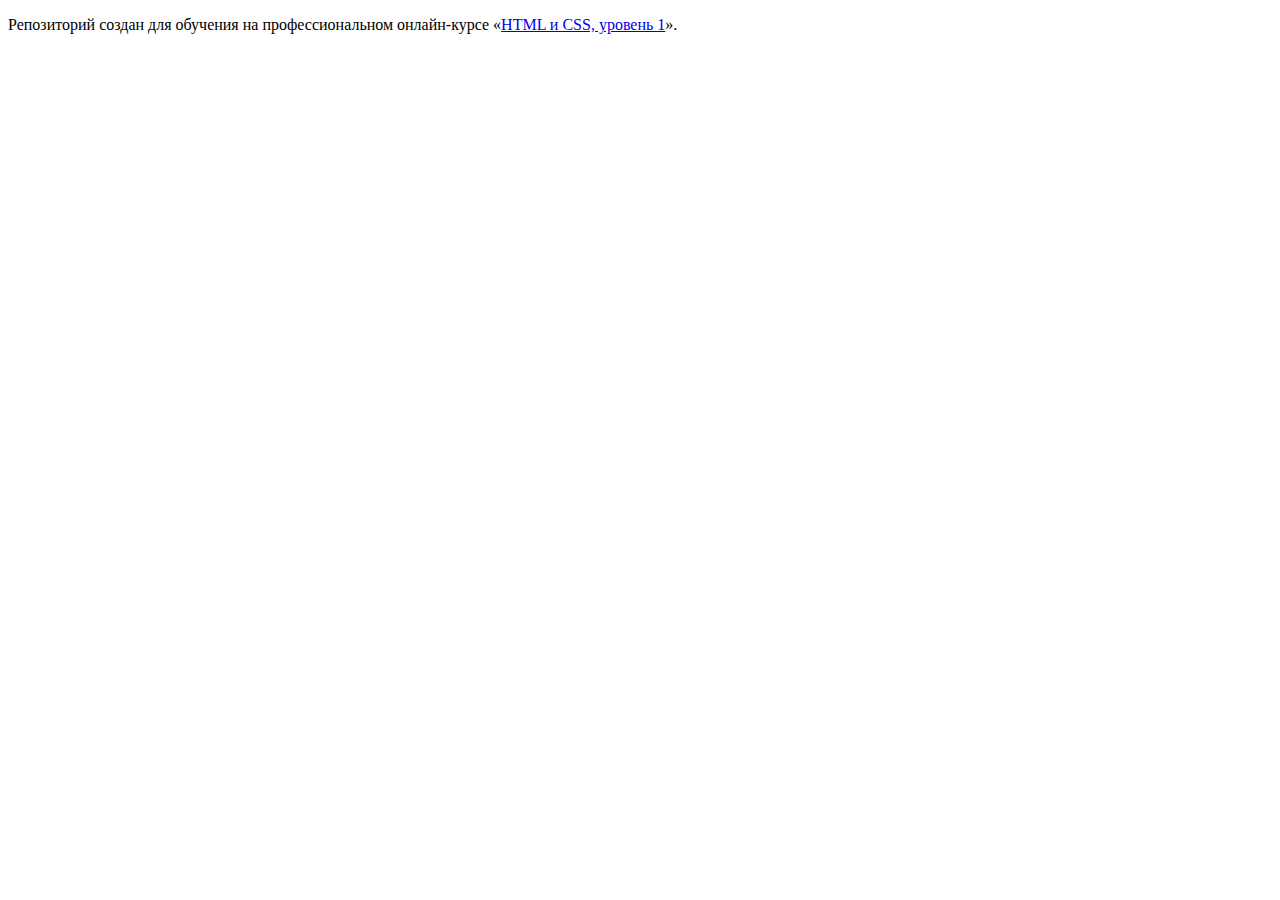
==== index.html @ f5cd9133 ":hatching_chick:" ====
<!DOCTYPE html>
<html lang="ru">
  <head>
    <meta charset="utf-8">
    <title>HTML Academy: Седона</title>
  </head>
  <body>

    <p>Репозиторий создан для обучения на профессиональном онлайн‑курсе «<a href="https://htmlacademy.ru/intensive/htmlcss">HTML и CSS, уровень 1</a>».</p>

  </body>
</html>
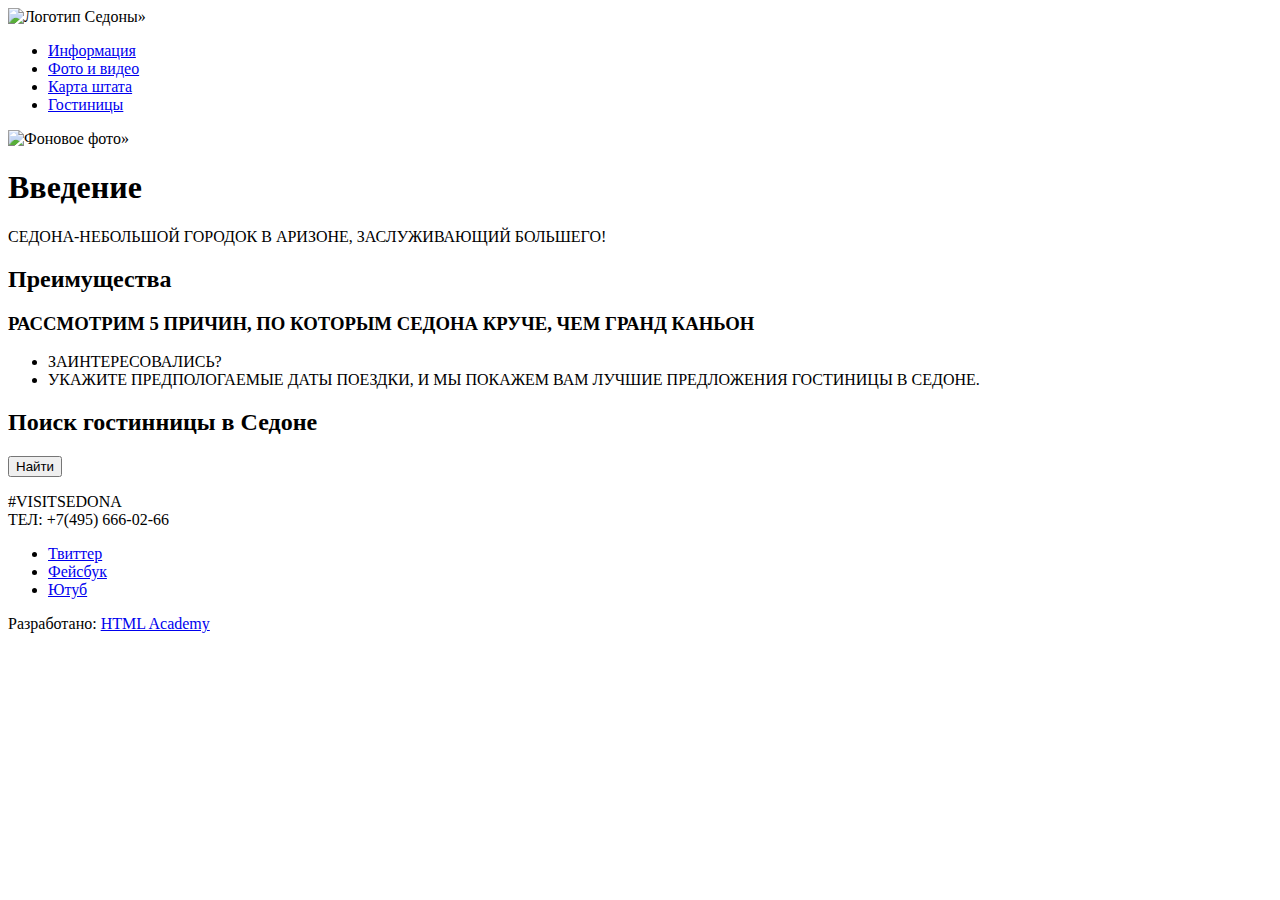
==== commit b97da668: "Личный проект. Разметка двух страниц" ====
--- a/index.html
+++ b/index.html
@@ -4,9 +4,66 @@
     <meta charset="utf-8">
     <title>HTML Academy: Седона</title>
   </head>
-  <body>
 
-    <p>Репозиторий создан для обучения на профессиональном онлайн‑курсе «<a href="https://htmlacademy.ru/intensive/htmlcss">HTML и CSS, уровень 1</a>».</p>
+    <body>
+    <header>
+      <nav>
+      <a>
+        <img src="img/index-logo.svg" width="#" height="#"
+        alt="Логотип Седоны»">
+      </a>
+        <ul>
+          <li><a href="info.html">Информация</a></li>
+          <li><a href="photo and video.html">Фото и видео</a></li>
+          <li><a href="map.html">Карта штата</a></li>
+          <li><a href="hotel.html">Гостиницы</a></li>
+        </ul>
+      </nav>
 
+        <img src="img/background-image.svg" width="#" height="#"
+        alt="Фоновое фото»">
+      </header>
+      <main>
+        <h1>Введение</h1>
+      <p>СЕДОНА-НЕБОЛЬШОЙ ГОРОДОК В АРИЗОНЕ, ЗАСЛУЖИВАЮЩИЙ БОЛЬШЕГО!</p>
+
+      <section>
+        <h2>Преимущества</h2>
+        <h3>РАССМОТРИМ 5 ПРИЧИН, ПО КОТОРЫМ СЕДОНА КРУЧЕ, ЧЕМ ГРАНД КАНЬОН</h3>
+
+      </section>
+
+        <section>
+          <ul>
+          <li>ЗАИНТЕРЕСОВАЛИСЬ?</li>
+          <li>УКАЖИТЕ ПРЕДПОЛОГАЕМЫЕ ДАТЫ ПОЕЗДКИ, И МЫ ПОКАЖЕМ ВАМ ЛУЧШИЕ
+            ПРЕДЛОЖЕНИЯ ГОСТИНИЦЫ В СЕДОНЕ.</li>
+          </ul>
+        </section>
+
+        <section>
+        <h2>Поиск гостинницы в Седоне</h2>
+        <!-- Форма -->
+        <button type="button">Найти</button>
+      </section>
+    </main>
+
+    <footer>
+      <p>
+        #VISITSEDONA<br>
+        ТЕЛ: +7(495) 666-02-66<br>
+      </p>
+      <div>
+        <ul>
+          <li><a href="#">Твиттер</a></li>
+          <li><a href="#">Фейсбук</a></li>
+          <li><a href="#">Ютуб</a></li>
+        </ul>
+      </div>
+      <p>
+        Разработано:
+        <a href="https://htmlacademy.ru">HTML Academy</a>
+      </p>
+    </footer>
   </body>
 </html>
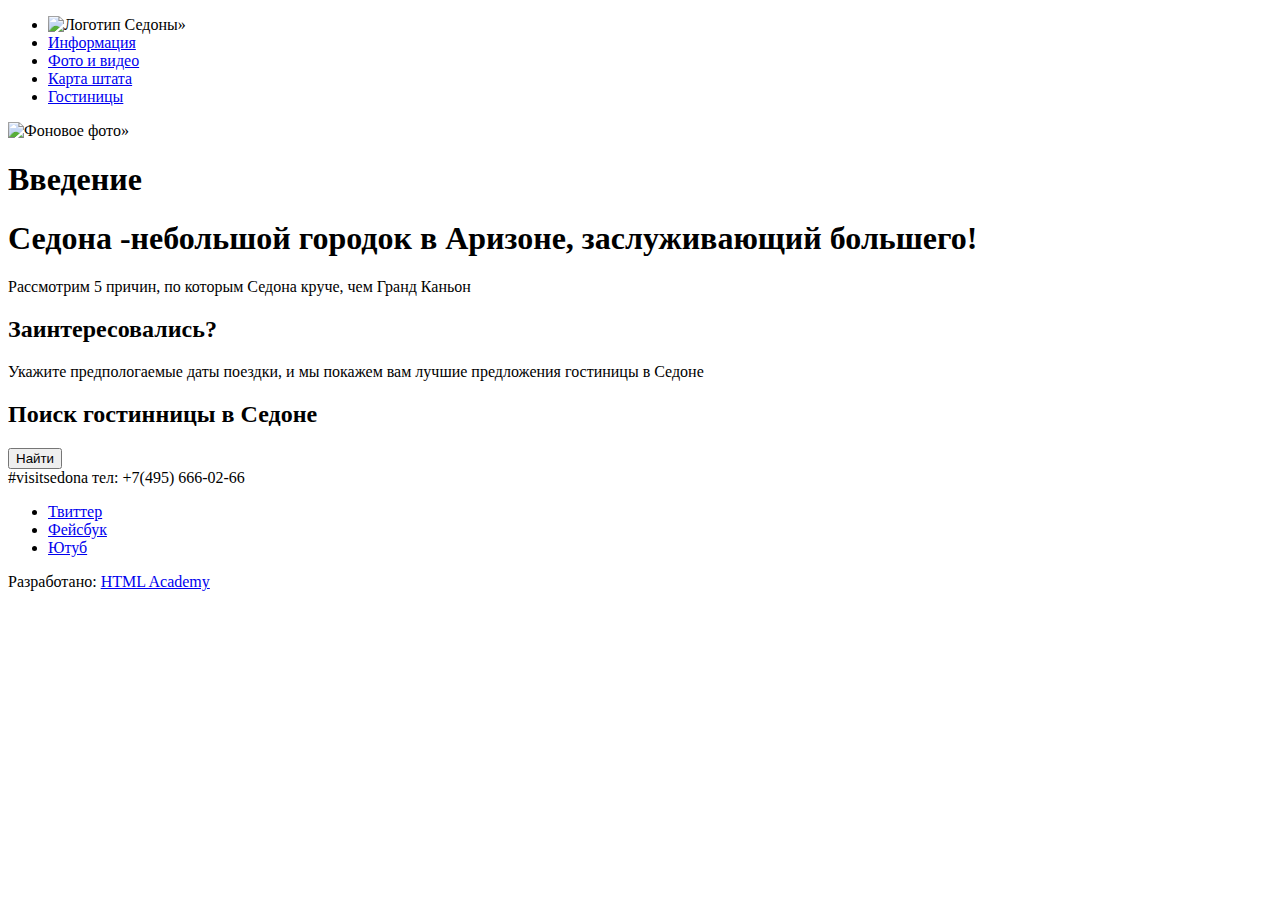
==== commit 3a76b489: "Исправление" ====
--- a/index.html
+++ b/index.html
@@ -4,66 +4,50 @@
     <meta charset="utf-8">
     <title>HTML Academy: Седона</title>
   </head>
-
-    <body>
+   <body>
     <header>
       <nav>
-      <a>
-        <img src="img/index-logo.svg" width="#" height="#"
-        alt="Логотип Седоны»">
-      </a>
         <ul>
-          <li><a href="info.html">Информация</a></li>
-          <li><a href="photo and video.html">Фото и видео</a></li>
-          <li><a href="map.html">Карта штата</a></li>
-          <li><a href="hotel.html">Гостиницы</a></li>
+          <li><img src="img/index-logo.svg" width=" " height=" "
+            alt="Логотип Седоны»">
+          <li><a href="#">Информация</a></li>
+          <li><a href="#">Фото и видео</a></li>
+          <li><a href="#">Карта штата</a></li>
+          <li><a href="catalog.html">Гостиницы</a></li>
         </ul>
       </nav>
-
-        <img src="img/background-image.svg" width="#" height="#"
+        <img src="img/background-image.svg" width=" " height=" "
         alt="Фоновое фото»">
       </header>
       <main>
-        <h1>Введение</h1>
-      <p>СЕДОНА-НЕБОЛЬШОЙ ГОРОДОК В АРИЗОНЕ, ЗАСЛУЖИВАЮЩИЙ БОЛЬШЕГО!</p>
-
-      <section>
-        <h2>Преимущества</h2>
-        <h3>РАССМОТРИМ 5 ПРИЧИН, ПО КОТОРЫМ СЕДОНА КРУЧЕ, ЧЕМ ГРАНД КАНЬОН</h3>
-
-      </section>
+        <h1 class="visually-hidden">Введение</h1>
+          <h1>Седона -небольшой городок в Аризоне, заслуживающий большего!</h1>
+            <p>Рассмотрим 5 причин, по которым Седона круче,
+              чем Гранд Каньон</p>
 
         <section>
-          <ul>
-          <li>ЗАИНТЕРЕСОВАЛИСЬ?</li>
-          <li>УКАЖИТЕ ПРЕДПОЛОГАЕМЫЕ ДАТЫ ПОЕЗДКИ, И МЫ ПОКАЖЕМ ВАМ ЛУЧШИЕ
-            ПРЕДЛОЖЕНИЯ ГОСТИНИЦЫ В СЕДОНЕ.</li>
-          </ul>
+          <h2>Заинтересовались?</h2>
+            <p>Укажите предпологаемые даты поездки, и мы покажем вам лучшие
+              предложения гостиницы в Седоне</p>
+                <h2>Поиск гостинницы в Седоне</h2>
+                  <!-- Форма -->
+                    <button type="button">Найти</button>
         </section>
-
-        <section>
-        <h2>Поиск гостинницы в Седоне</h2>
-        <!-- Форма -->
-        <button type="button">Найти</button>
-      </section>
-    </main>
+      </main>
 
     <footer>
-      <p>
-        #VISITSEDONA<br>
-        ТЕЛ: +7(495) 666-02-66<br>
-      </p>
       <div>
+        <span>#visitsedona</span>
+        <span>тел: +7(495) 666-02-66</span>
+      </div>
         <ul>
           <li><a href="#">Твиттер</a></li>
           <li><a href="#">Фейсбук</a></li>
           <li><a href="#">Ютуб</a></li>
         </ul>
-      </div>
-      <p>
-        Разработано:
-        <a href="https://htmlacademy.ru">HTML Academy</a>
-      </p>
-    </footer>
+          <span>Разработано:
+            <a href="https://htmlacademy.ru">HTML Academy</a>
+         </span>
+     </footer>
   </body>
 </html>
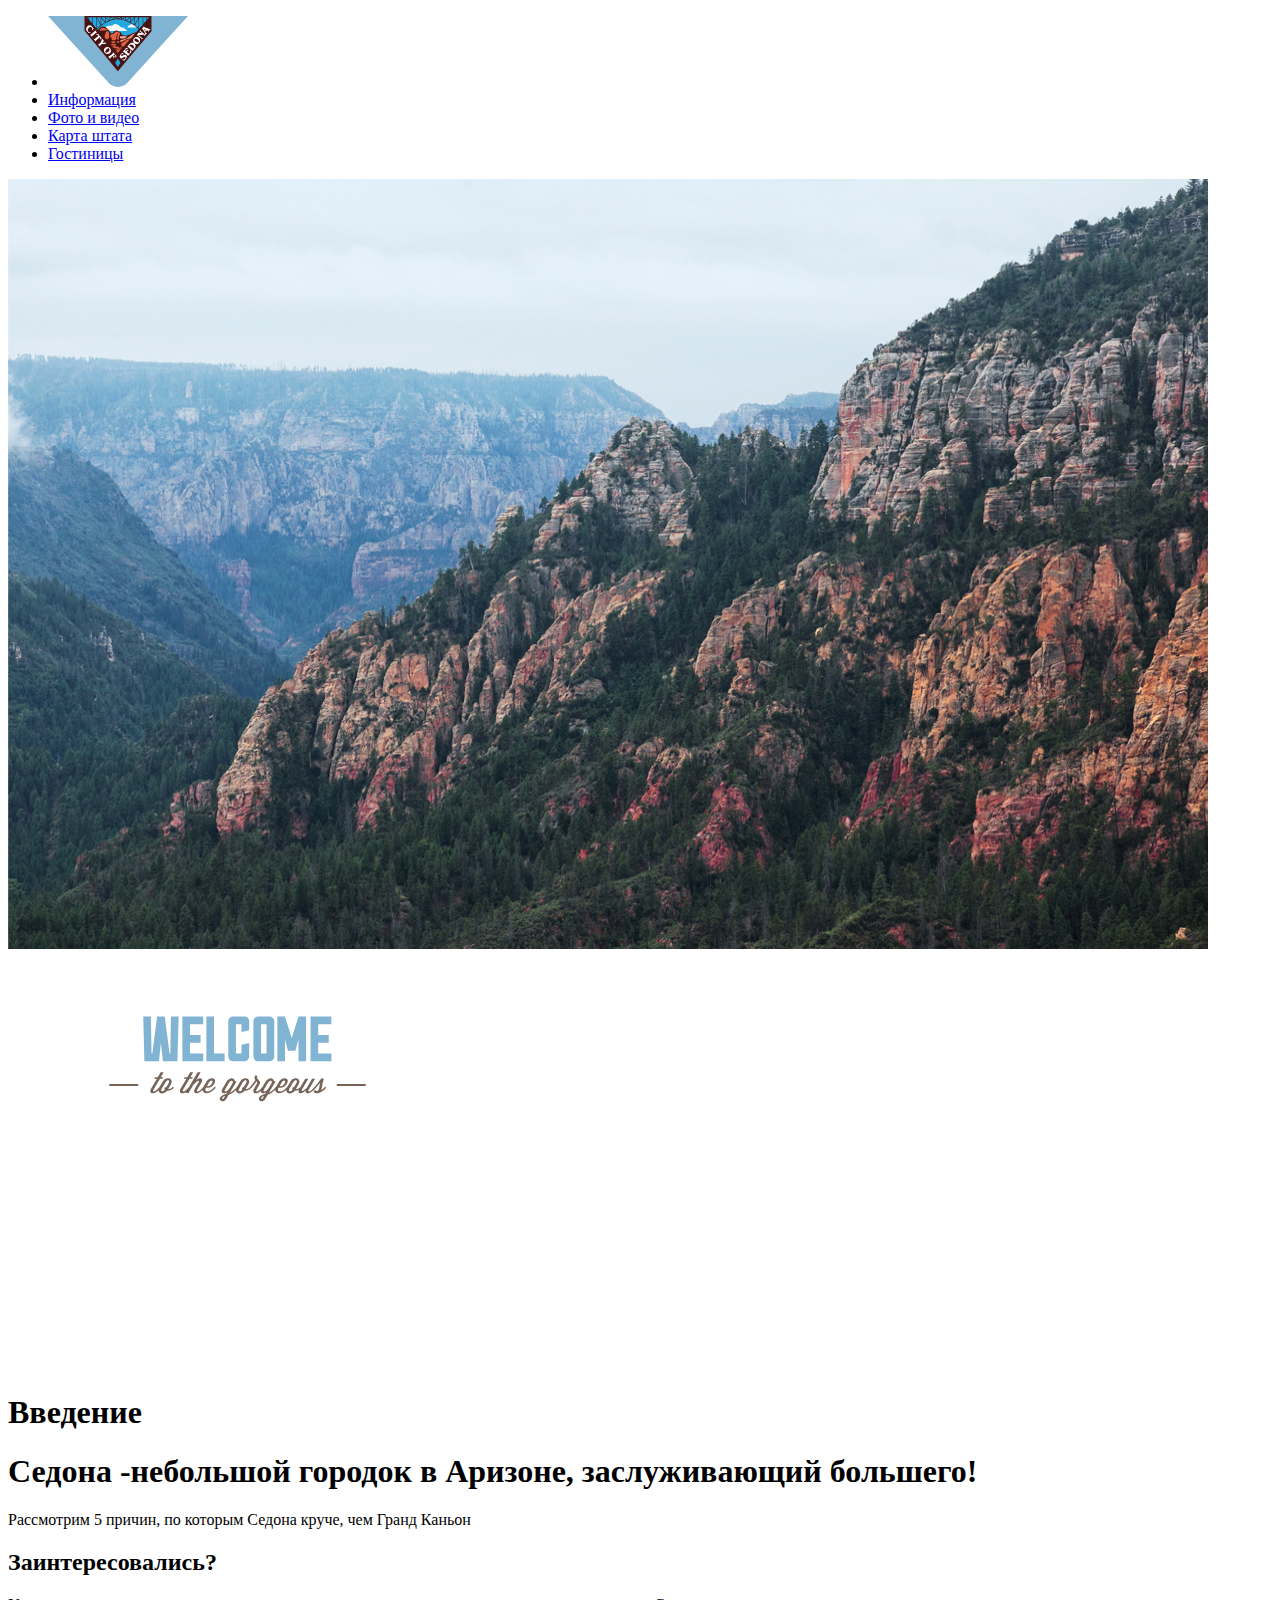
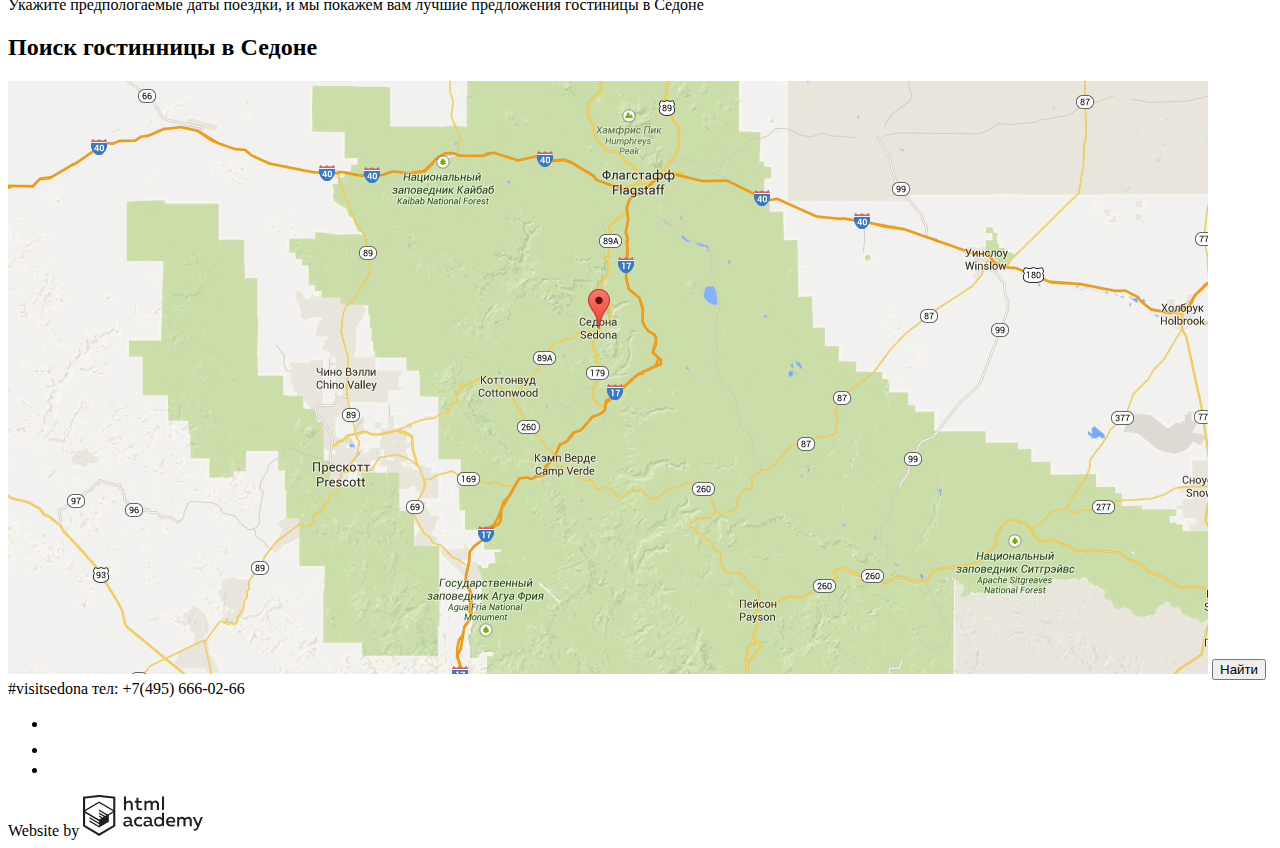
==== commit 05eaafa4: "Графика" ====
--- a/index.html
+++ b/index.html
@@ -8,7 +8,7 @@
     <header>
       <nav>
         <ul>
-          <li><img src="img/index-logo.svg" width=" " height=" "
+          <li><img src="img/logo-sedona.svg" width="140" height="71"
             alt="Логотип Седоны»">
           <li><a href="#">Информация</a></li>
           <li><a href="#">Фото и видео</a></li>
@@ -16,8 +16,13 @@
           <li><a href="catalog.html">Гостиницы</a></li>
         </ul>
       </nav>
-        <img src="img/background-image.svg" width=" " height=" "
+        <img src="img/background-photo.jpg" width="1200" height="770"
         alt="Фоновое фото»">
+        <img src="img/polygon.png" width="1202" height="59">
+        <img src="img/intro-welcome.svg" width="459" height="353"
+         alt="">
+
+
       </header>
       <main>
         <h1 class="visually-hidden">Введение</h1>
@@ -30,6 +35,8 @@
             <p>Укажите предпологаемые даты поездки, и мы покажем вам лучшие
               предложения гостиницы в Седоне</p>
                 <h2>Поиск гостинницы в Седоне</h2>
+                <img src="img/map.jpg" width="1200" height="593"
+                 alt="местонахождение на карте">
                   <!-- Форма -->
                     <button type="button">Найти</button>
         </section>
@@ -41,12 +48,21 @@
         <span>тел: +7(495) 666-02-66</span>
       </div>
         <ul>
-          <li><a href="#">Твиттер</a></li>
-          <li><a href="#">Фейсбук</a></li>
-          <li><a href="#">Ютуб</a></li>
+          <li><a href=""><img src="img/twitter.svg"
+            width="17" height="15"
+           alt="Твиттер"></a></li>
+           <li><a href=""><img src="img/fb-icon.svg"
+             width="12" height="22"
+            alt="Фейсбук"></a></li>
+            <li><a href=""><img src="img/youtube.svg"
+              width="20" height="16"
+             alt="Ютуб"></a></li>
         </ul>
-          <span>Разработано:
-            <a href="https://htmlacademy.ru">HTML Academy</a>
+          <span>Website by
+            <a href="https://htmlacademy.ru">
+              <img src="img/logo-htmlacademy.svg" wigth="115" height="41"
+               alt="Лого HTML Академии">
+            </a>
          </span>
      </footer>
   </body>
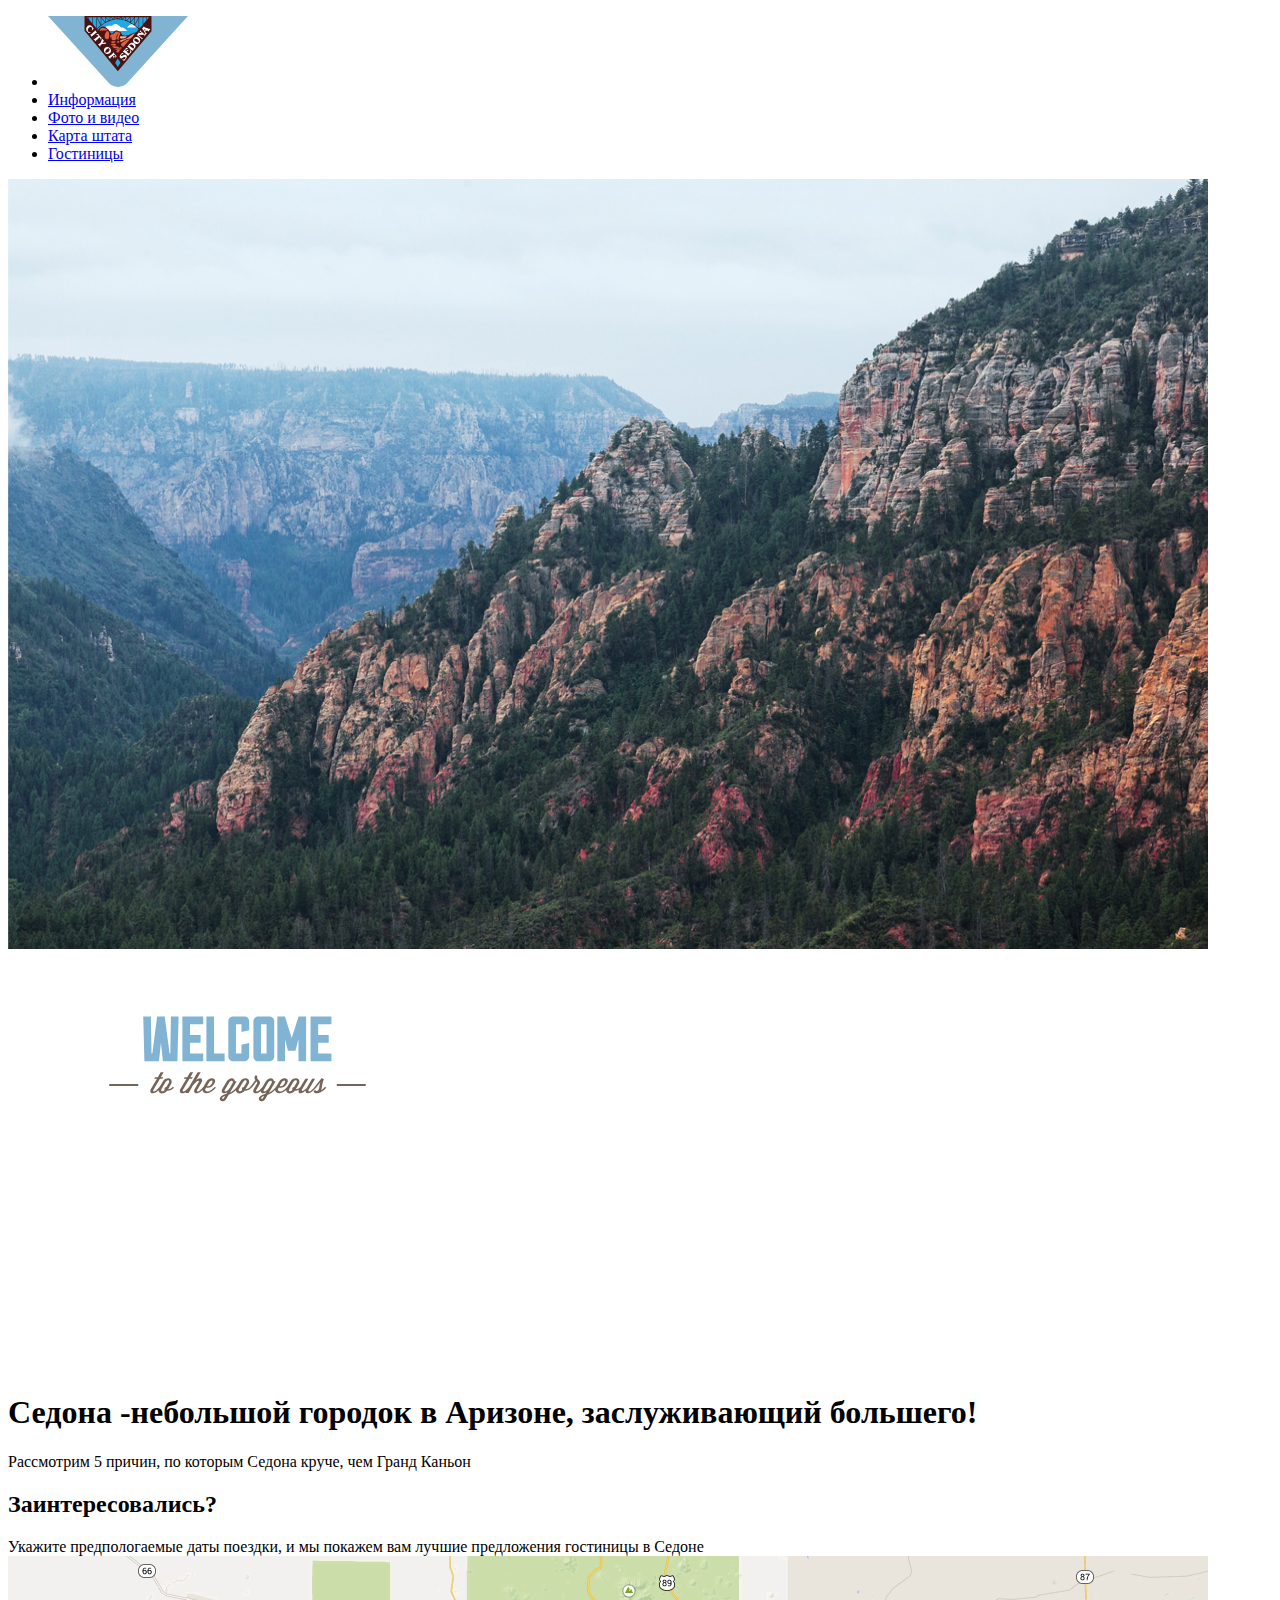
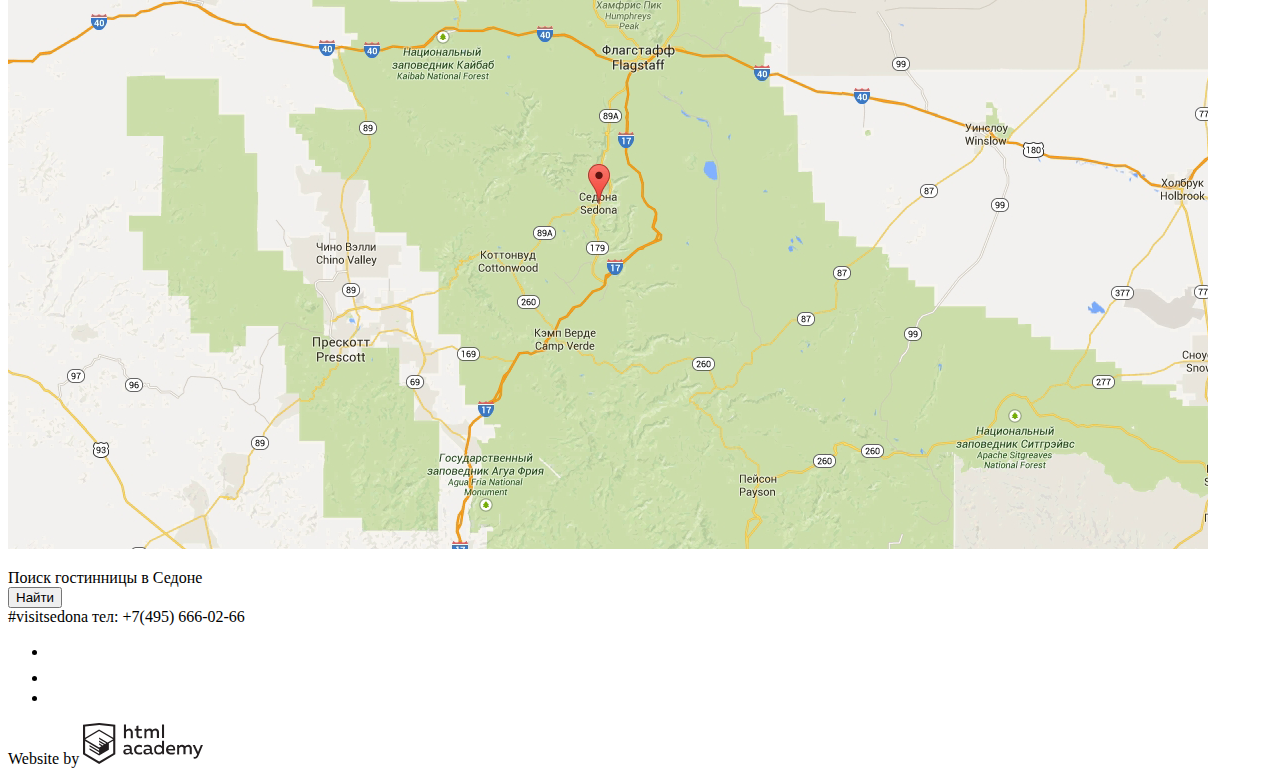
==== commit 182c2182: "Графика" ====
--- a/index.html
+++ b/index.html
@@ -25,7 +25,6 @@
 
       </header>
       <main>
-        <h1 class="visually-hidden">Введение</h1>
           <h1>Седона -небольшой городок в Аризоне, заслуживающий большего!</h1>
             <p>Рассмотрим 5 причин, по которым Седона круче,
               чем Гранд Каньон</p>
@@ -33,12 +32,13 @@
         <section>
           <h2>Заинтересовались?</h2>
             <p>Укажите предпологаемые даты поездки, и мы покажем вам лучшие
-              предложения гостиницы в Седоне</p>
-                <h2>Поиск гостинницы в Седоне</h2>
-                <img src="img/map.jpg" width="1200" height="593"
-                 alt="местонахождение на карте">
-                  <!-- Форма -->
-                    <button type="button">Найти</button>
+              предложения гостиницы в Седоне
+              <img src="img/map.png" width="1200" height="593"
+               alt="местонахождение на карте">
+             </p>
+               <div>Поиск гостинницы в Седоне</div>
+                   <button type="button">Найти</button>
+                     <!-- Форма -->
         </section>
       </main>
 
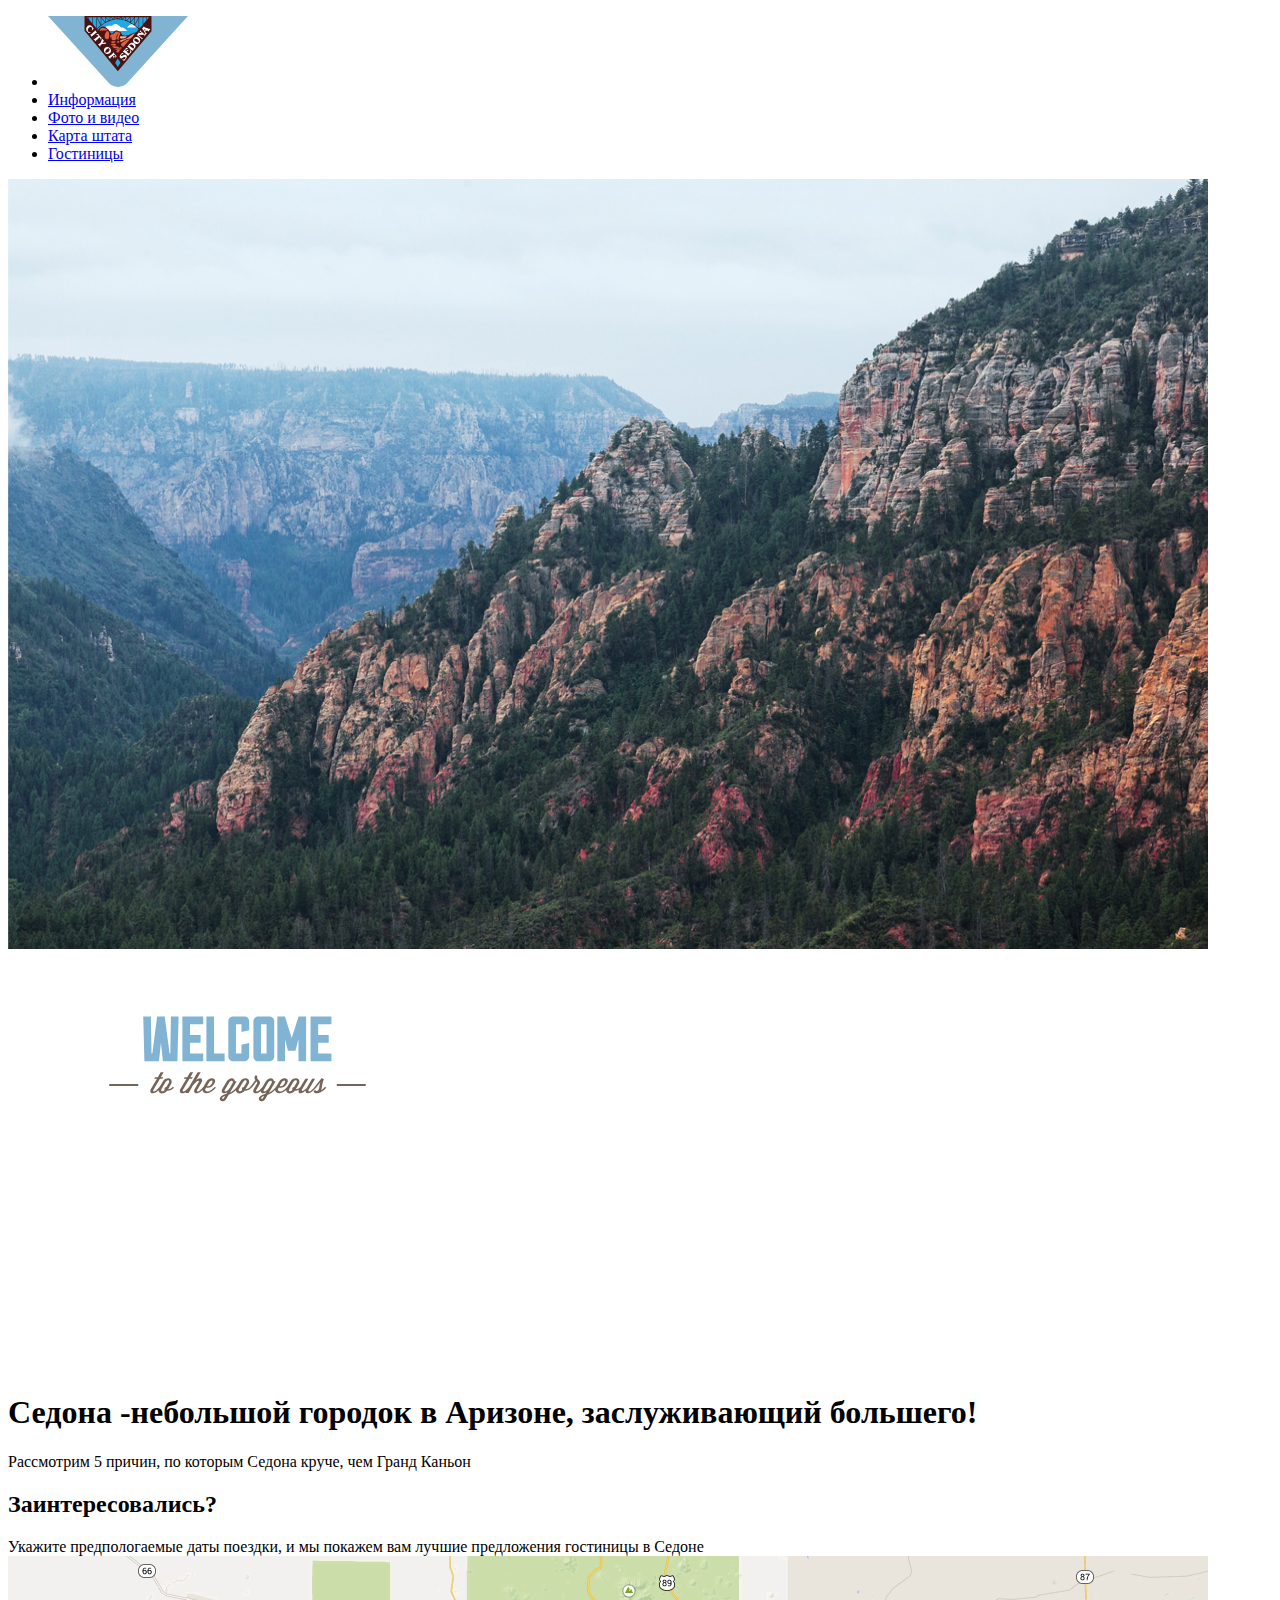
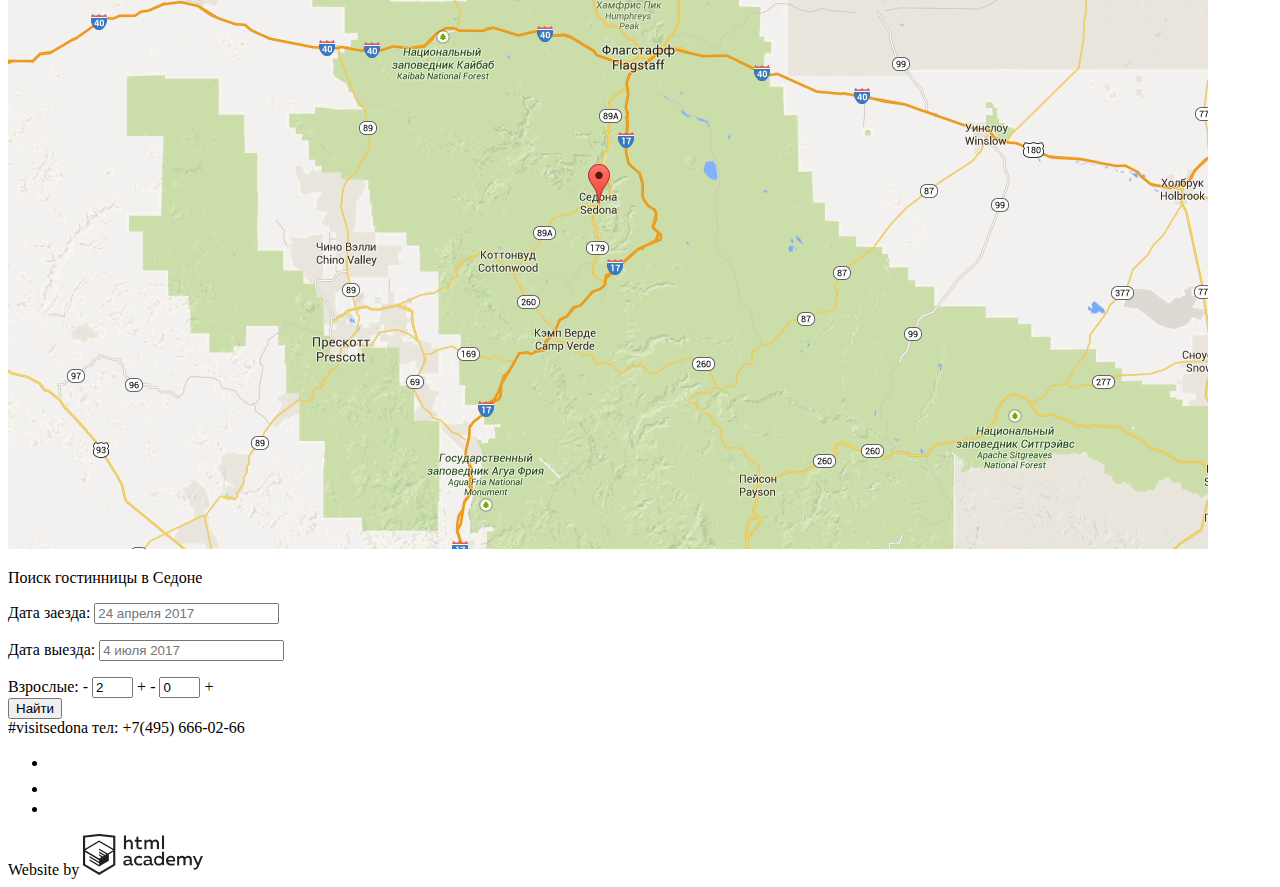
==== commit ca76ef38: "Продолжение разметки" ====
--- a/index.html
+++ b/index.html
@@ -37,16 +37,34 @@
                alt="местонахождение на карте">
              </p>
                <div>Поиск гостинницы в Седоне</div>
-                   <button type="button">Найти</button>
-                     <!-- Форма -->
-        </section>
-      </main>
-
-    <footer>
-      <div>
-        <span>#visitsedona</span>
-        <span>тел: +7(495) 666-02-66</span>
-      </div>
+                 <form action="https://echo.htmlacademy.ru" method="post">
+                <p>
+                  <label for="arrival date">Дата заезда: </label>
+                    <input id="arrival date" type="text" name="arrival date"
+                      placeholder="24 апреля 2017">
+                </p>
+                <p>
+                  <label for="departure date">Дата выезда: </label>
+                    <input id="departure date" type="text" name="departure date"
+                      placeholder="4 июля 2017">
+                </p>
+                <div class="adults">Взрослые:
+                  <span class="minus">-</span>
+                    <input type="text" value="2" size="2">
+                      <span class="plus">+</span>
+                        <span class="minus">-</span>
+                          <input type="text" value="0" size="2">
+                            <span class="plus">+</span>
+                </div>
+              </form>
+                <button type="button">Найти</button>
+              </section>
+            </main>
+            <footer>
+              <div>
+                <span>#visitsedona</span>
+                <span>тел: +7(495) 666-02-66</span>
+              </div>
         <ul>
           <li><a href=""><img src="img/twitter.svg"
             width="17" height="15"
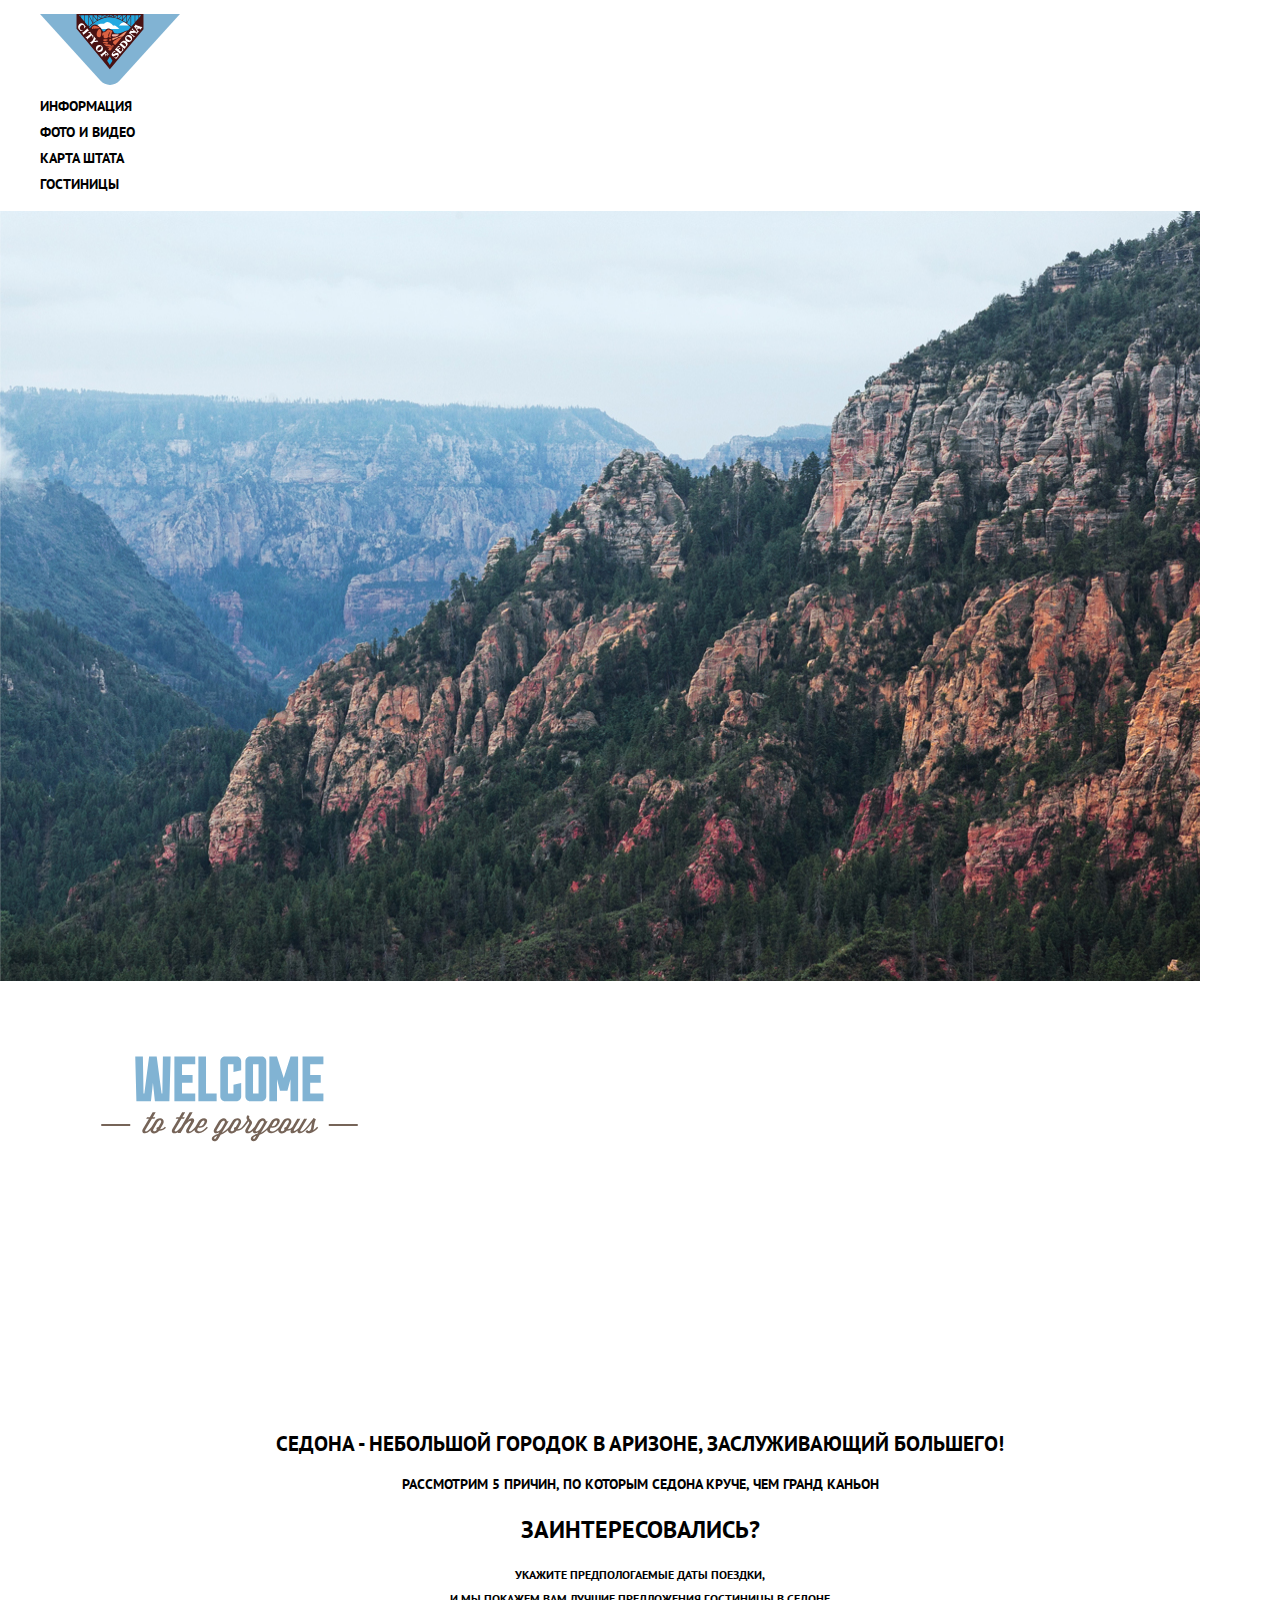
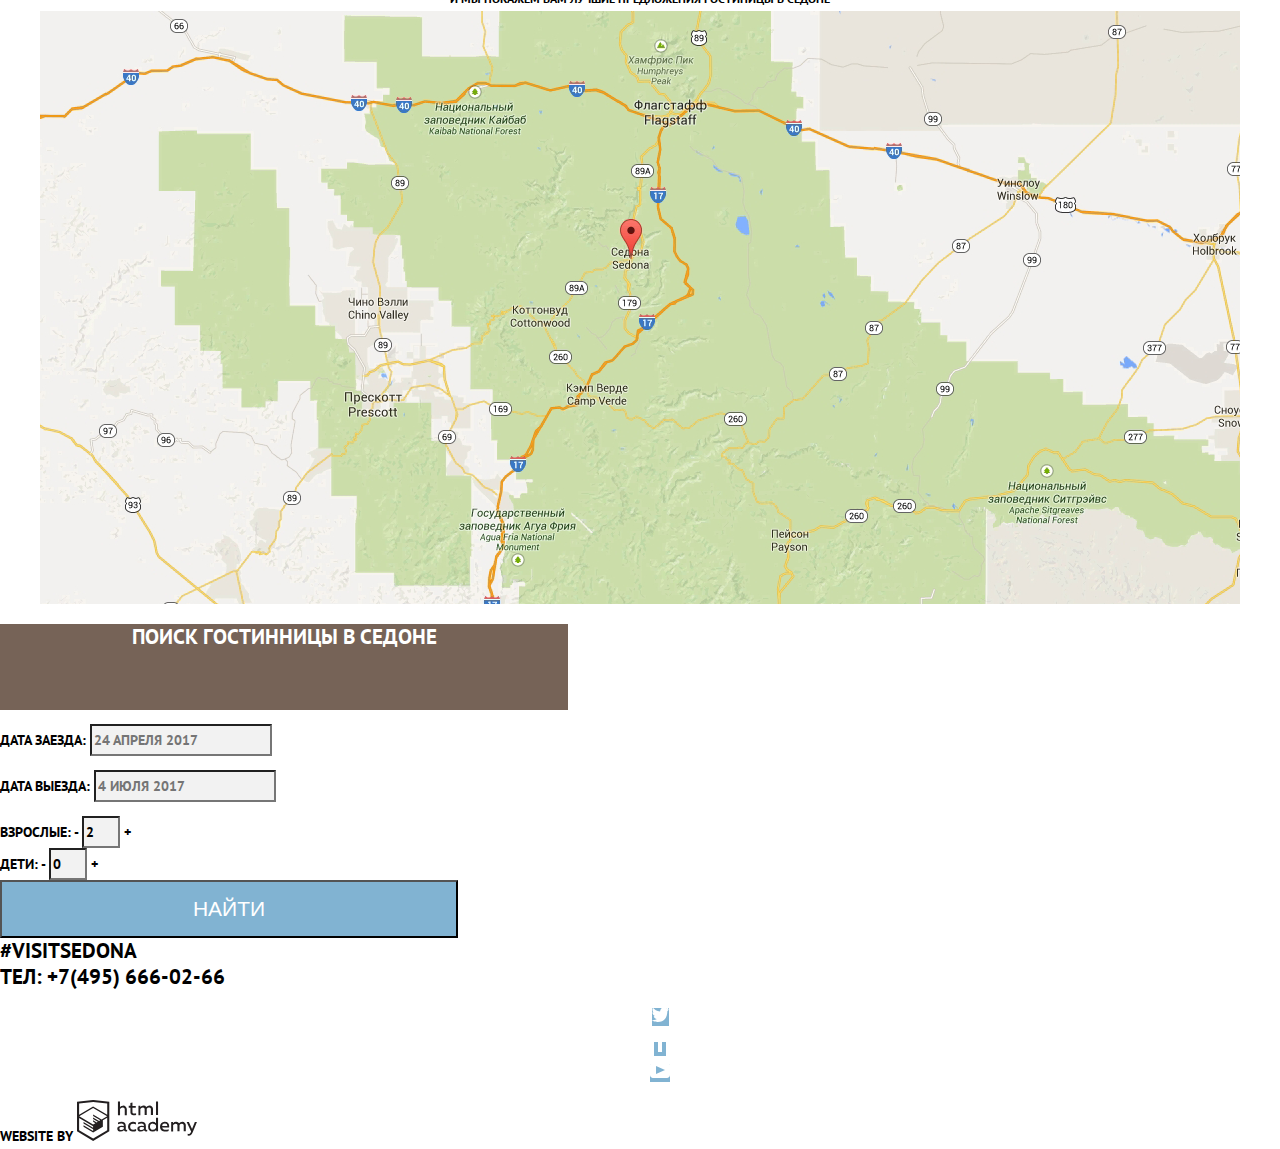
==== commit 8185b6bf: "Базовая стилизация" ====
--- a/index.html
+++ b/index.html
@@ -3,11 +3,15 @@
   <head>
     <meta charset="utf-8">
     <title>HTML Academy: Седона</title>
+      <link href="https://fonts.googleapis.com/css
+      ?family=PT+Sans:400,700&display=swap&subset=cyrillic,
+      latin-ext" rel="stylesheet">
+      <link href="css/style.css" rel="stylesheet">
   </head>
    <body>
     <header>
-      <nav>
-        <ul>
+      <nav class="main-navigation">
+        <ul class="site-navigation">
           <li><img src="img/logo-sedona.svg" width="140" height="71"
             alt="Логотип Седоны»">
           <li><a href="#">Информация</a></li>
@@ -16,67 +20,71 @@
           <li><a href="catalog.html">Гостиницы</a></li>
         </ul>
       </nav>
-        <img src="img/background-photo.jpg" width="1200" height="770"
+         <img src="img/background-photo.jpg" width="1200" height="770"
         alt="Фоновое фото»">
-        <img src="img/polygon.png" width="1202" height="59">
-        <img src="img/intro-welcome.svg" width="459" height="353"
+           <img src="img/polygon.png" width="1202" height="59">
+           <img src="img/intro-welcome.svg" width="459" height="353"
          alt="">
-
-
-      </header>
+       </header>
       <main>
-          <h1>Седона -небольшой городок в Аризоне, заслуживающий большего!</h1>
-            <p>Рассмотрим 5 причин, по которым Седона круче,
+        <h1 class="feature">Седона - небольшой городок в Аризоне,
+          заслуживающий большего!</h1>
+            <p class="five-rasons">Рассмотрим 5 причин, по которым Седона круче,
               чем Гранд Каньон</p>
 
         <section>
-          <h2>Заинтересовались?</h2>
-            <p>Укажите предпологаемые даты поездки, и мы покажем вам лучшие
-              предложения гостиницы в Седоне
+          <h2 class="interested">Заинтересовались?</h2>
+            <p class="travel-dates">Укажите предпологаемые даты поездки,<br>
+              и мы покажем вам лучшие предложения гостиницы в Седоне
               <img src="img/map.png" width="1200" height="593"
                alt="местонахождение на карте">
              </p>
-               <div>Поиск гостинницы в Седоне</div>
+               <div class="modal">Поиск гостинницы в Седоне</div>
                  <form action="https://echo.htmlacademy.ru" method="post">
                 <p>
                   <label for="arrival date">Дата заезда: </label>
-                    <input id="arrival date" type="text" name="arrival date"
+                    <input class="login-form" id="arrival date" type="text"
+                    name="arrival date"
                       placeholder="24 апреля 2017">
                 </p>
                 <p>
                   <label for="departure date">Дата выезда: </label>
-                    <input id="departure date" type="text" name="departure date"
+                    <input class="login-form" id="departure date" type="text"
+                    name="departure date"
                       placeholder="4 июля 2017">
                 </p>
                 <div class="adults">Взрослые:
                   <span class="minus">-</span>
-                    <input type="text" value="2" size="2">
-                      <span class="plus">+</span>
+                    <input class="login-form" type="text" value="2" size="2">
+                  <span class="plus">+</span>
+                    </div>
+                      <div class="kids">Дети:
                         <span class="minus">-</span>
-                          <input type="text" value="0" size="2">
+                          <input class="login-form" type="text" value="0"
+                          size="2">
                             <span class="plus">+</span>
                 </div>
+                  <button class="button" type="button">Найти</button>
               </form>
-                <button type="button">Найти</button>
-              </section>
+                </section>
             </main>
-            <footer>
-              <div>
-                <span>#visitsedona</span>
+            <footer class="main-footer">
+              <div class="footer-contacts">
+                <span>#visitsedona</span><br>
                 <span>тел: +7(495) 666-02-66</span>
               </div>
-        <ul>
-          <li><a href=""><img src="img/twitter.svg"
+        <ul class="footer-social">
+          <li><a href="#"><img src="img/twitter.svg"
             width="17" height="15"
            alt="Твиттер"></a></li>
-           <li><a href=""><img src="img/fb-icon.svg"
+           <li><a href="#"><img src="img/fb-icon.svg"
              width="12" height="22"
             alt="Фейсбук"></a></li>
-            <li><a href=""><img src="img/youtube.svg"
+            <li><a href="#"><img src="img/youtube.svg"
               width="20" height="16"
              alt="Ютуб"></a></li>
         </ul>
-          <span>Website by
+          <span class="footer-copyright">Website by
             <a href="https://htmlacademy.ru">
               <img src="img/logo-htmlacademy.svg" wigth="115" height="41"
                alt="Лого HTML Академии">
--- a/css/style.css
+++ b/css/style.css
@@ -0,0 +1,265 @@
+body {
+  margin: 0;
+  padding: 0;
+
+  font-family: 'PT Sans', Arial, sans-serif;
+  font-size: 14px;
+  line-height: 26px;
+  font-weight: 700;
+  color: #000000;
+  text-transform: uppercase;
+
+  background-color: #ffffff;
+}
+
+a {
+  text-decoration: none;
+}
+
+.main-navigation {
+  font-size: 14px;
+  line-height: 26px;
+  color: #000000;
+
+  background-color: #ffffff;
+}
+
+.site-navigation {
+  list-style: none;
+}
+
+.site-navigation a {
+  color: #000000;
+}
+
+.site-navigation a:hover {
+  color: #a8c9df;
+}
+.site-navigation a:focus {
+  color: #e7e7e7;
+}
+
+.site-navigation a:action {
+  color: #cacaca;
+}
+
+.feature {
+  text-align: center;
+  line-height: 26px;
+  font-size: 21px;
+  text-transform: uppercase;
+  }
+
+.five-rasons {
+  text-align: center;
+  line-height: 26px;
+  font-size: 14px;
+  text-transform: uppercase;
+}
+
+.interested {
+  text-align: center;
+  line-height: 26px;
+  font-size: 24px;
+  text-transform: uppercase;
+}
+
+.travel-dates {
+  text-align: center;
+  line-height: 24px;
+  font-size: 12px;
+  text-transform: uppercase;
+}
+
+.main-footer {
+  color: #000000;
+  background-color: #ffffff;
+  background-pozition: 0, 0;
+  background-repeat: repeat;
+}
+
+.footer-contacts {
+  line-height: 26px;
+  font-size: 21px;
+}
+
+.footer-contacts a:focus  {
+  color: #81b3d2
+}
+
+
+.footer-social li {
+  list-style: none;
+  text-align: center;
+  color: #000000;
+}
+
+.footer-social a {
+  background-color: #81b3d2;
+}
+
+.footer-social a:hover {
+  color: #669ec0;
+}
+
+.footer-social a:focus {
+  color: #81b3d2;
+}
+
+.footer-social a:active {
+  color: #5496bd;
+}
+
+.footer-copyright {
+  text-align: center;
+  line-height: 26px;
+  font-size: 14px;
+  text-transform: uppercase;
+}
+
+.footer-copyright a:hover {
+  color: #81b3d2;
+}
+
+.footer-copyright a:focus {
+  color: #81b3d2;
+}
+
+.footer-copyright a:active {
+  color: #c0bebf;
+}
+
+
+.modal {
+  background-color: #766357;
+  width: 568px;
+  height: 86px;
+  color: #ffffff;
+  text-align: center;
+  font-size: 21px;
+  line-height: 26px;
+}
+
+.modal p {
+  font-size: 14px;
+  text-align: 26px;
+}
+
+.login-form {
+  font: inherit;
+  color: #000000;
+  text-transform: uppercase;
+  background-color: #f2f2f2;
+}
+
+.adults,
+.kids {
+  font: inherit;
+  color: #000000;
+  text-transform: uppercase;
+}
+
+.login-form input:focus {
+  background-color: #ffffff;
+}
+
+.login-form input:hover {
+  background-color: #ebebeb;
+}
+
+.button {
+  background-color: #81b3d2;
+  width: 458px;
+  height: 58px;
+  font-size: 21px;
+  line-height: 26px;
+  color: #ffffff;
+  text-transform: uppercase;
+}
+
+
+
+.visually-hidden {
+  display: none;
+}
+
+.hotel-name {
+  font-size: 21px;
+  line-height: 26px;
+  color: #000000;
+}
+
+
+
+.hotel-type {
+  font-size: 14px;
+  line-height: 21px;
+  color: #494949;
+}
+
+.button-1 {
+  color: #ffffff;
+  width: 110px;
+  height: 27px;
+  font-size: 14px;
+  line-height: 21px;
+  background-color: #81b3d2;
+  text-transform: uppercase;
+}
+
+.button-1:hover,
+.button-1:focus {
+  background-color: #669ec0;
+}
+
+.button-1:active {
+  background-color: #5496bd;
+  color: #88b6d1;
+}
+
+.button-2 {
+  color: #ffffff;
+  width: 142px;
+  height: 27px;
+  font-size: 14px;
+  line-height: 21px;
+  background-color: #766357;
+  text-transform: uppercase;
+}
+
+.button-2:hover,
+.button-2:focus {
+  background-color: #604e43;
+}
+
+.button-2:active {
+  background-color: #503e33;
+  color: #857871;
+}
+
+.hotel-name:hover {
+  color: #81b3d2;
+}
+
+.hotel-name:active {
+  color: #b2b2b2;
+}
+
+.rating {
+  font-size: 14px:
+  line-height: 21px;
+  color: #666666;
+  border: 1px solid #f2f2f2;
+  width: 110px;
+  height: 127px;
+  background: #f2f2f2;
+  text-align: right;
+  padding-right:18px;
+  padding-left: 18px;
+  padding-top: 7px;
+  padding-bottom: 7px;
+}
+
+.stars {
+  text-align: right;
+}
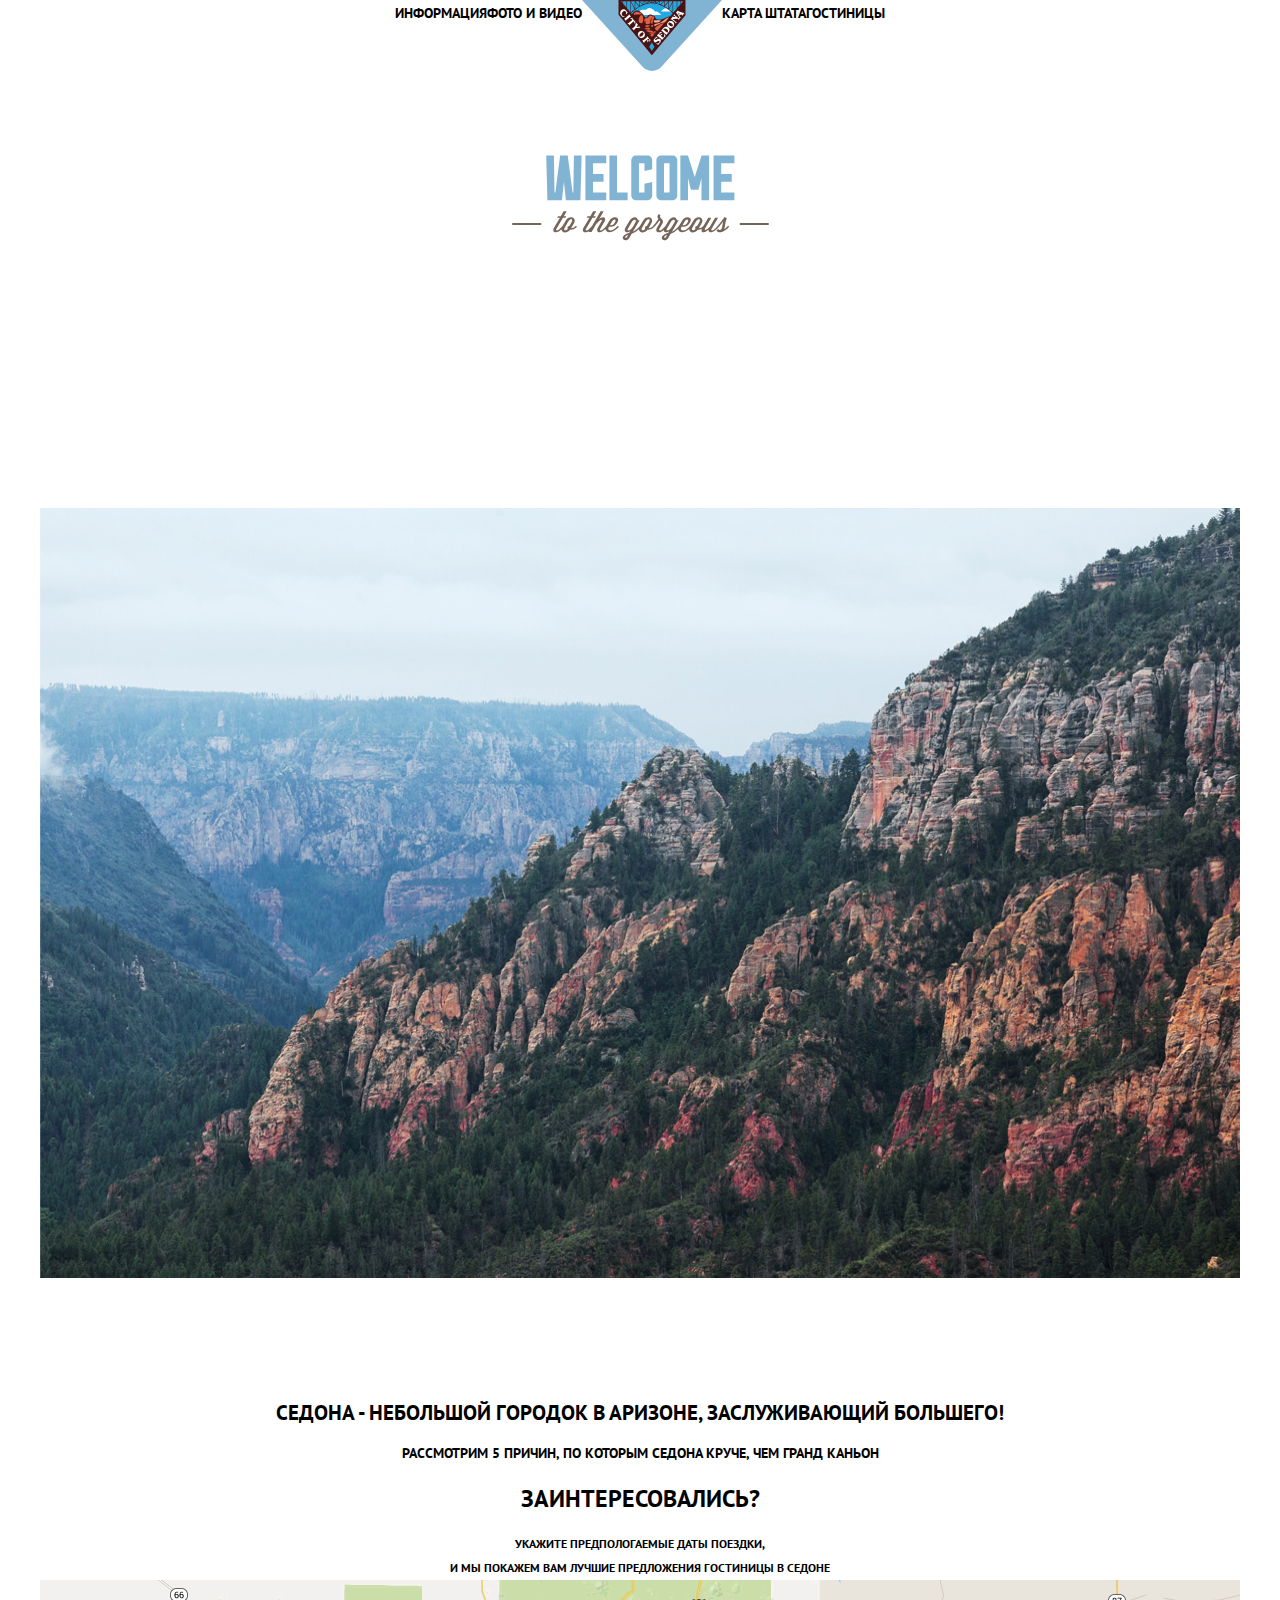
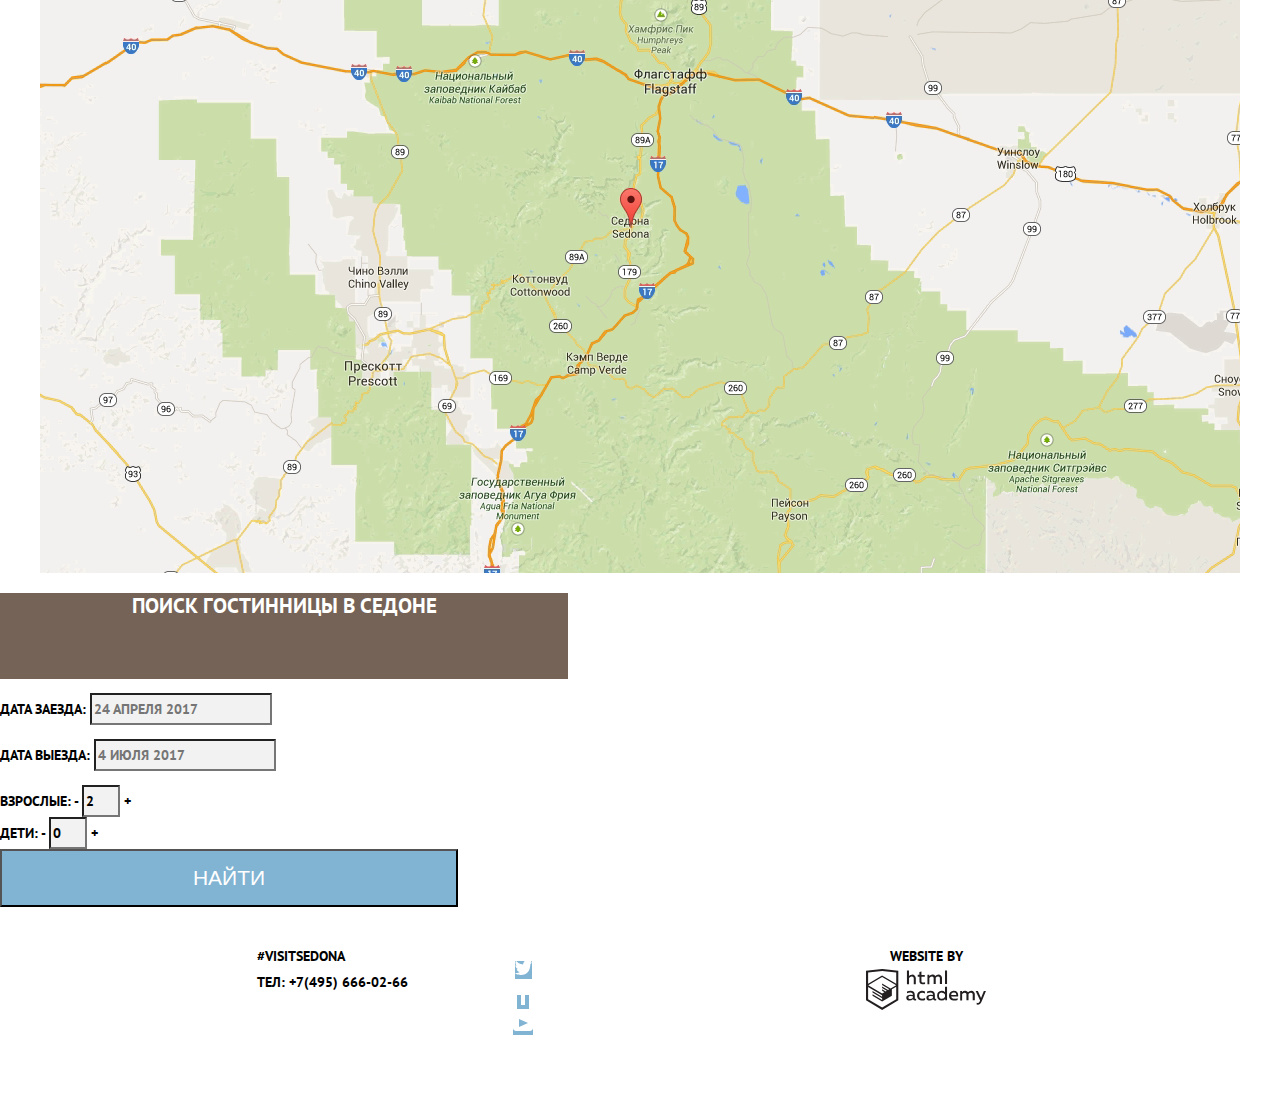
==== commit 437bb7ac: "Сетки" ====
--- a/index.html
+++ b/index.html
@@ -9,22 +9,25 @@
       <link href="css/style.css" rel="stylesheet">
   </head>
    <body>
-    <header>
-      <nav class="main-navigation">
+    <header class="main-header">
+    <nav class="main-navigation">
+
         <ul class="site-navigation">
-          <li><img src="img/logo-sedona.svg" width="140" height="71"
-            alt="Логотип Седоны»">
           <li><a href="#">Информация</a></li>
           <li><a href="#">Фото и видео</a></li>
+          <li><img class="navigation-logo" src="img/logo-sedona.svg"
+            width="140" height="71"
+            alt="Логотип Седоны»">
           <li><a href="#">Карта штата</a></li>
           <li><a href="catalog.html">Гостиницы</a></li>
         </ul>
-      </nav>
+        <img class="main-header-logo" src="img/intro-welcome.svg"
+           width="459" height="353" alt="">
          <img src="img/background-photo.jpg" width="1200" height="770"
         alt="Фоновое фото»">
            <img src="img/polygon.png" width="1202" height="59">
-           <img src="img/intro-welcome.svg" width="459" height="353"
-         alt="">
+
+         </nav>
        </header>
       <main>
         <h1 class="feature">Седона - небольшой городок в Аризоне,
@@ -69,6 +72,7 @@
                 </section>
             </main>
             <footer class="main-footer">
+              <div class="footer-container"
               <div class="footer-contacts">
                 <span>#visitsedona</span><br>
                 <span>тел: +7(495) 666-02-66</span>
@@ -90,6 +94,7 @@
                alt="Лого HTML Академии">
             </a>
          </span>
+       </div>
      </footer>
   </body>
 </html>
--- a/css/style.css
+++ b/css/style.css
@@ -16,17 +16,49 @@
   text-decoration: none;
 }
 
+.main-header {
+  min-height: 564px;
+  margin-bottom: 63px;
+}
+
 .main-navigation {
-  font-size: 14px;
-  line-height: 26px;
-  color: #000000;
-
-  background-color: #ffffff;
-}
+  display: flex;
+  flex-direction: column;
+  align-items: center;
+
+
+  font-size: 14px;
+  line-height: 26px;
+  color: #000000;
+
+  min-height: 57px;
+}
+
+
+
+.main-header-logo {
+  width: 459px;
+  height: 353px;
+}
+
+
 
 .site-navigation {
+  display: flex;
+  justify-content: center;
+
+  width: 1057px;
   list-style: none;
-}
+
+  margin: 0;
+  margin-bottom: 76px;
+  padding: 0;
+  min-height: 56px;
+}
+
+
+
+
 
 .site-navigation a {
   color: #000000;
@@ -43,6 +75,9 @@
   color: #cacaca;
 }
 
+
+
+
 .feature {
   text-align: center;
   line-height: 26px;
@@ -71,28 +106,48 @@
   text-transform: uppercase;
 }
 
+
+
 .main-footer {
+  display: flex;
+  justify-content: center;
+
   color: #000000;
   background-color: #ffffff;
   background-pozition: 0, 0;
   background-repeat: repeat;
-}
+
+  height: 120px;
+  margin-top: 0;
+  padding: 36px;
+}
+
+
 
 .footer-contacts {
   line-height: 26px;
   font-size: 21px;
+
+  width: 209px;
+  margin-right: 188px;
 }
 
 .footer-contacts a:focus  {
   color: #81b3d2
 }
 
+.footer-social {
+
+  width: 150px;
+  margin-right: 231px;
+  }
+
 
 .footer-social li {
   list-style: none;
   text-align: center;
   color: #000000;
-}
+  }
 
 .footer-social a {
   background-color: #81b3d2;
@@ -115,6 +170,9 @@
   line-height: 26px;
   font-size: 14px;
   text-transform: uppercase;
+
+
+  width: 194px;
 }
 
 .footer-copyright a:hover {
@@ -128,6 +186,10 @@
 .footer-copyright a:active {
   color: #c0bebf;
 }
+
+
+
+
 
 
 .modal {
@@ -179,17 +241,51 @@
 
 
 
+
+
+
+
+.inner-page {
+  height: 935px;
+  margin-bottom: 0;
+}
+
+
+.inner-header {
+  height: 56px;
+  width: 1200px;
+  margin: 0;
+}
+
+
+
+
+
 .visually-hidden {
   display: none;
 }
 
+.hotel-options {
+  display: flex;
+  flex-direction: column;
+  height: 756px;
+}
+
+.hotel-wrapper {
+  width: 1200px;
+  height: 540px;
+  margin: auto;
+}
+
+
+
+
+
 .hotel-name {
   font-size: 21px;
   line-height: 26px;
   color: #000000;
 }
-
-
 
 .hotel-type {
   font-size: 14px;
@@ -244,6 +340,8 @@
 .hotel-name:active {
   color: #b2b2b2;
 }
+
+
 
 .rating {
   font-size: 14px:
